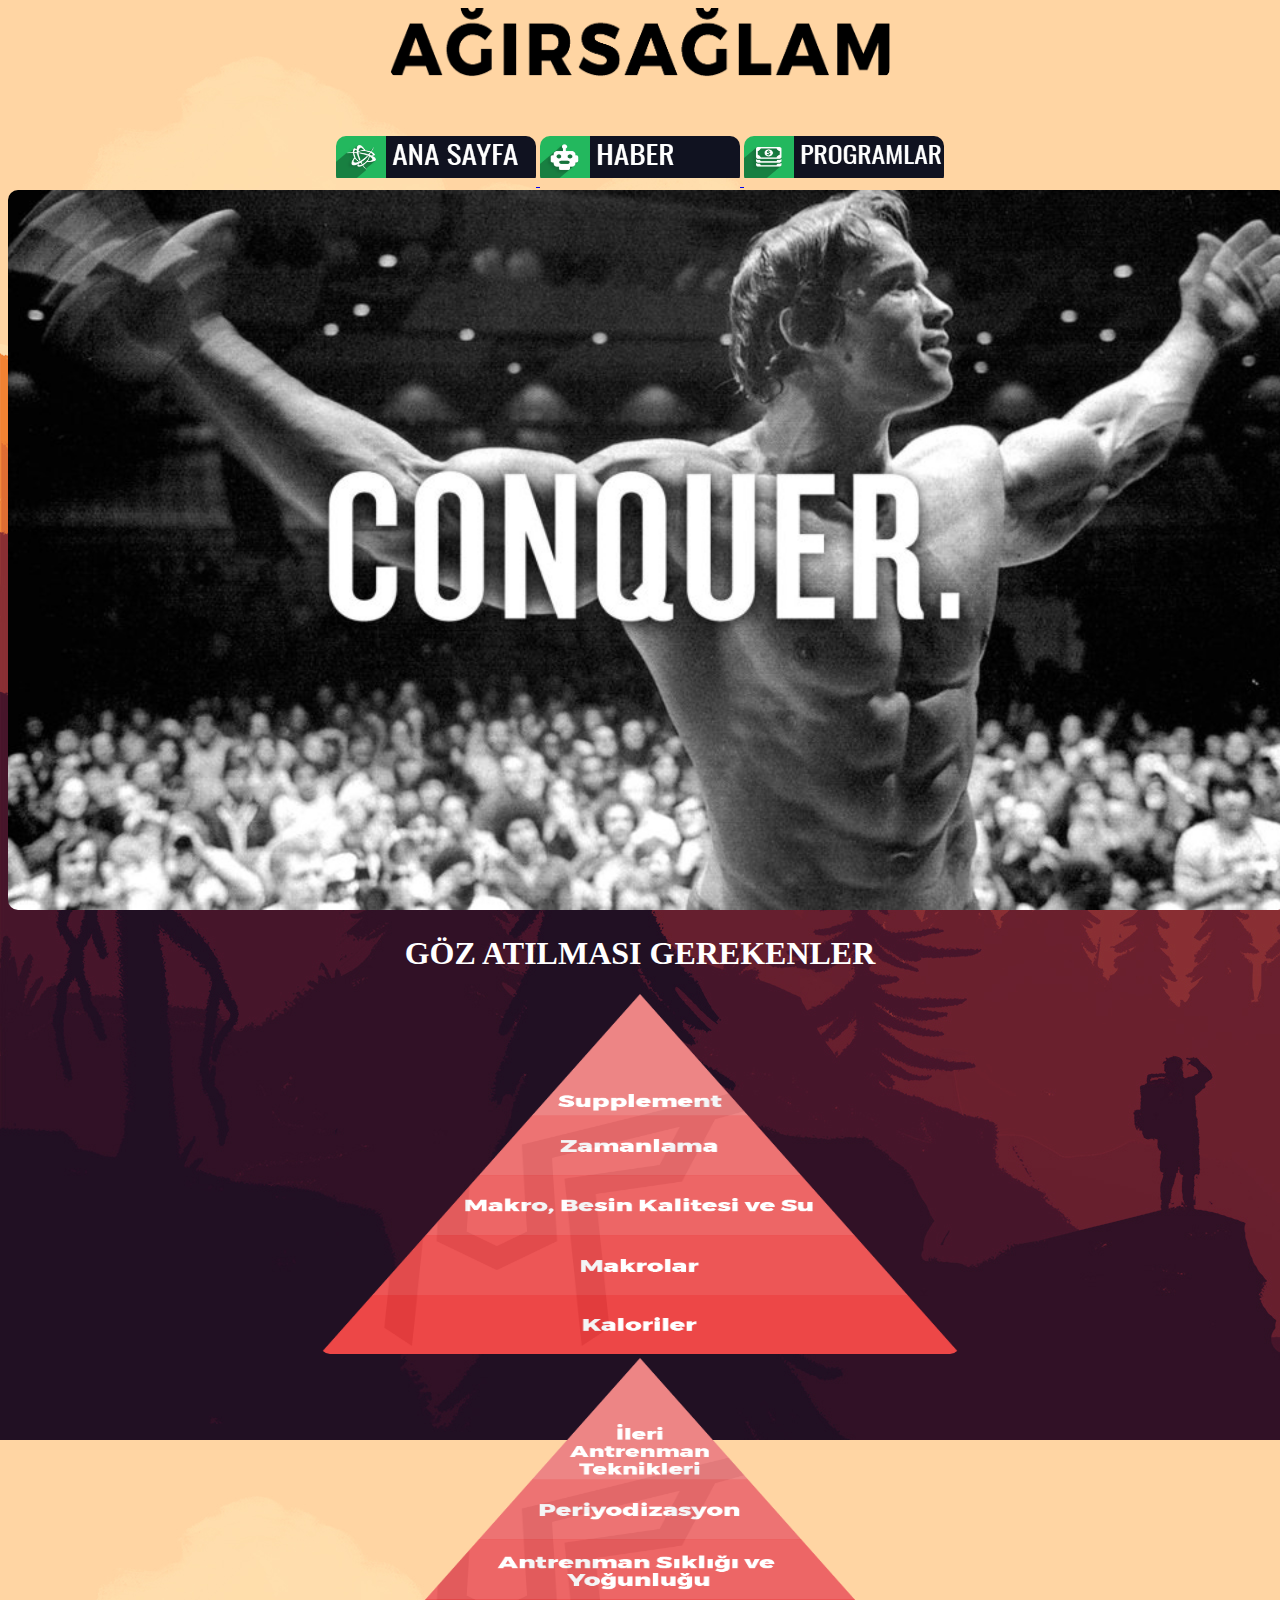
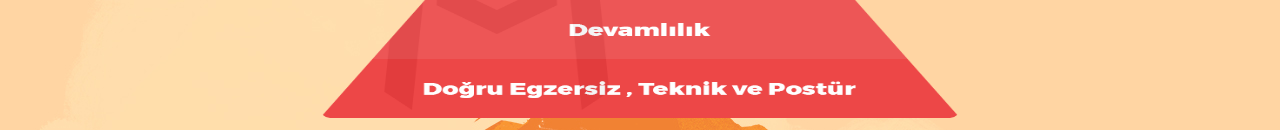
==== index.html @ 30f1f4fd "2. Hafta web sayfam" ====
<!DOCTYPE html>
<html lang="tr">
	<head >
		<meta charset="UTF-8">
		<title>bigBiceps</title>
		<link rel="stylesheet" type="text/css" href="style.css">
		<style>
	img{ border:5px -webkit-border-radius:10px; -moz-border-radius:10px; border-radius:10px;}
</style>
	</head>
	<body background="arkaplan.jpg">

	<center>
		<img src="logo.png" width="500" height="70" alt="image.jpg" />
 <br><br> <br><br>

	<center>

			<a href="index.html">
 			<img border="0" src="button1.png" width="200px" height="50px">
 		</a>
 			<a href="haber.html">
 			<img border="0" src="button2.png"  width="200px" height="50px">
 			</a>
 			<a href="ant.html">
 			<img border="0" src="button3.png"  width="200px" height="50px">
 			</a>
	</center>

 
<img src="resim.jpg" width="1280" height="720">
<font color="#FFFFFF">	<h1>GÖZ ATILMASI GEREKENLER</h1></font>
	<img src="piramit1.png" width="640" height="360" alt="Beslenme Piramidi">
	<img src="piramit2.png" width="640" height="360" alt="Antrenman">


	</body>
</html>
---- style.css ----
.baslik{
	margin: 1800 auto;
	border-radius: 5px;
	padding: 30px;
}
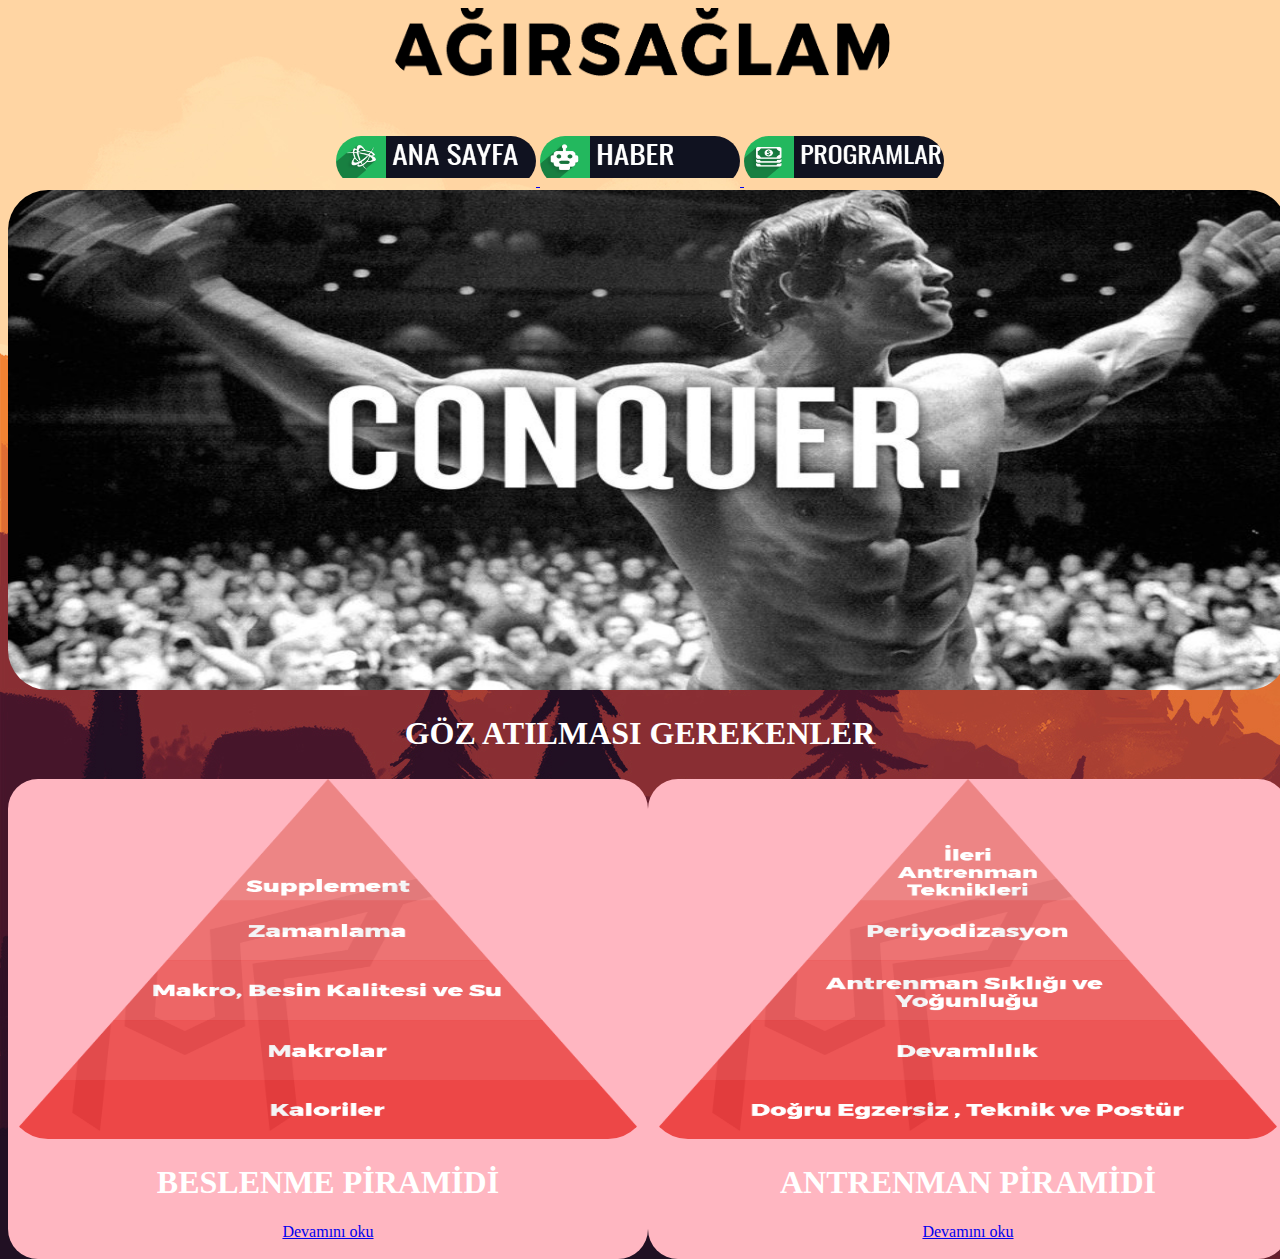
==== commit df251cc3: "Add files via upload" ====
--- a/index.html
+++ b/index.html
@@ -5,7 +5,7 @@
 		<title>bigBiceps</title>
 		<link rel="stylesheet" type="text/css" href="style.css">
 		<style>
-	img{ border:5px -webkit-border-radius:10px; -moz-border-radius:10px; border-radius:10px;}
+	img{ border:5px -webkit-border-radius:20px; -moz-border-radius:20px; border-radius:40px;}
 </style>
 	</head>
 	<body background="arkaplan.jpg">
@@ -28,10 +28,21 @@
 	</center>
 
  
-<img src="resim.jpg" width="1280" height="720">
-<font color="#FFFFFF">	<h1>GÖZ ATILMASI GEREKENLER</h1></font>
-	<img src="piramit1.png" width="640" height="360" alt="Beslenme Piramidi">
-	<img src="piramit2.png" width="640" height="360" alt="Antrenman">
+<img src="resim.jpg" width="1280" height="500">
+		<center><font color="#FFFFFF" face="tahoma">	<h1>GÖZ ATILMASI GEREKENLER</h1></font></center>
+<div class="altkisim">
+		<div class="asagisol">
+			<img src="piramit1.png" width="640" height="360" alt="Beslenme Piramidi">
+			<font color="#FFFFFF" face="tahoma"><h1>BESLENME PİRAMİDİ</h1></font>
+			<a href="devaminioku2.html" >Devamını oku</a>
+		</div>
+		<div class="asagisag">
+			<img src="piramit2.png" width="640" height="360" alt="Antrenman">
+			<font color="#FFFFFF" face="tahoma"><h1>ANTRENMAN PİRAMİDİ</h1></font>
+			<a href="devaminioku.html">Devamını oku</a> 
+        </div>
+
+</div>
 
 
 	</body>
--- a/style.css
+++ b/style.css
@@ -1,5 +1,25 @@
-.baslik{
-	margin: 1800 auto;
-	border-radius: 5px;
-	padding: 30px;
-}+.altkisim 
+{ 
+	height: 500x; 
+	width: 1280px; 
+}
+.asagisol 
+{ 
+	border-radius: 30px;
+	margin-top: 5px;
+	height: 480px;  
+	width: 640px; 
+	float:left;
+	background-color: #FFB6C1;
+
+}
+.asagisag 
+{ 
+	border-radius: 30px;
+	margin-top: 5px;
+   	height: 480px;
+  	width: 640px;
+    float:right;
+    background-color: #FFB6C1;
+
+}
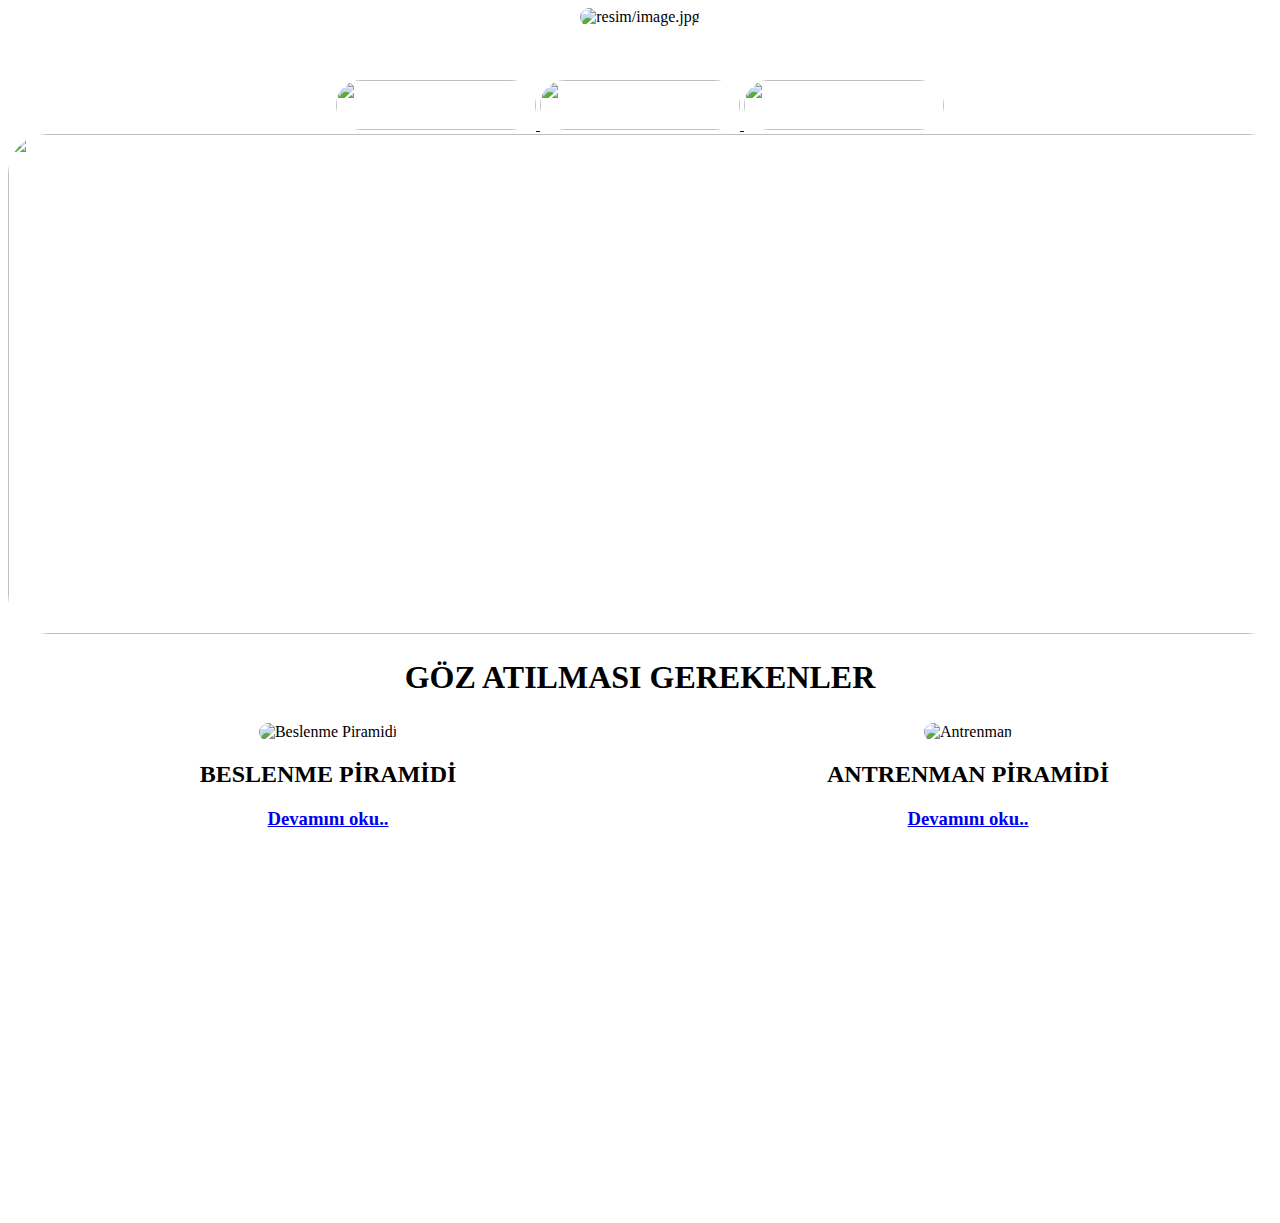
==== commit 770556d8: "Add files via upload" ====
--- a/index.html
+++ b/index.html
@@ -1,4 +1,4 @@
-<!DOCTYPE html>
+﻿<!DOCTYPE html>
 <html lang="tr">
 	<head >
 		<meta charset="UTF-8">
@@ -8,38 +8,38 @@
 	img{ border:5px -webkit-border-radius:20px; -moz-border-radius:20px; border-radius:40px;}
 </style>
 	</head>
-	<body background="arkaplan.jpg">
-
+	<body background="resim/arkaplan.jpg">
 	<center>
-		<img src="logo.png" width="500" height="70" alt="image.jpg" />
+		<img src="resim/logo.png" width="500" height="70" alt="resim/image.jpg" />
  <br><br> <br><br>
 
 	<center>
 
 			<a href="index.html">
- 			<img border="0" src="button1.png" width="200px" height="50px">
+ 			<img border="0" src="resim/button1.png" width="200px" height="50px">
  		</a>
  			<a href="haber.html">
- 			<img border="0" src="button2.png"  width="200px" height="50px">
+ 			<img border="0" src="resim/button2.png"  width="200px" height="50px">
  			</a>
  			<a href="ant.html">
- 			<img border="0" src="button3.png"  width="200px" height="50px">
+ 			<img border="0" src="resim/button3.png"  width="200px" height="50px">
  			</a>
 	</center>
 
  
-<img src="resim.jpg" width="1280" height="500">
-		<center><font color="#FFFFFF" face="tahoma">	<h1>GÖZ ATILMASI GEREKENLER</h1></font></center>
+<img src="resim/resim.jpg" width="1280" height="500">
+		<center><font color="black" face="tahoma">	<h1>GÖZ ATILMASI GEREKENLER</h1></font></center>
 <div class="altkisim">
 		<div class="asagisol">
-			<img src="piramit1.png" width="640" height="360" alt="Beslenme Piramidi">
-			<font color="#FFFFFF" face="tahoma"><h1>BESLENME PİRAMİDİ</h1></font>
-			<a href="devaminioku2.html" >Devamını oku</a>
+			<img src="resim/piramit1.png" width="450" height="350" alt="Beslenme Piramidi">
+			<font color="black" face="tahoma"><h2>BESLENME PİRAMİDİ</h2></font>
+			<a href="devaminioku2.html" ><h3>Devamını oku..</h3></a>
 		</div>
 		<div class="asagisag">
-			<img src="piramit2.png" width="640" height="360" alt="Antrenman">
-			<font color="#FFFFFF" face="tahoma"><h1>ANTRENMAN PİRAMİDİ</h1></font>
-			<a href="devaminioku.html">Devamını oku</a> 
+			<img src="resim/piramit2.png" width="450" height="350" alt="Antrenman">
+			<font color="black" face="tahoma"><h2>ANTRENMAN PİRAMİDİ</h2>
+			</font>
+			<a href="devaminioku.html"><h3>Devamını oku..</h3></a> 
         </div>
 
 </div>
--- a/style.css
+++ b/style.css
@@ -7,19 +7,47 @@
 { 
 	border-radius: 30px;
 	margin-top: 5px;
-	height: 480px;  
+	height: 500px;  
 	width: 640px; 
 	float:left;
-	background-color: #FFB6C1;
+	background-image: arkaplan;
 
 }
 .asagisag 
 { 
-	border-radius: 30px;
+	border-radius: 50px;
 	margin-top: 5px;
-   	height: 480px;
+   	height: 500px;
   	width: 640px;
     float:right;
-    background-color: #FFB6C1;
+    background-image: arkaplan;
 
 }
+.paragraf1
+{
+	width: 1400px;
+	height: 100px;
+	text-align: center;
+	background-color: #fbf3f3;
+	background-image:url(resim/arkaplan2.jpg);
+	border-radius: 20px;
+}
+.paragraf2
+{
+	width: 1300px;
+	height: 170px;
+	text-align: center;
+	background-image:url(resim/arkaplan2.jpg);
+	border-radius: 20px;
+	
+}
+.paragraf3
+{
+	width: 1150px;
+	height: 200px;
+	text-align: center;
+	background-color: white;
+	background-image:url(resim/arkaplan2.jpg);
+	border-radius: 20px;
+
+}